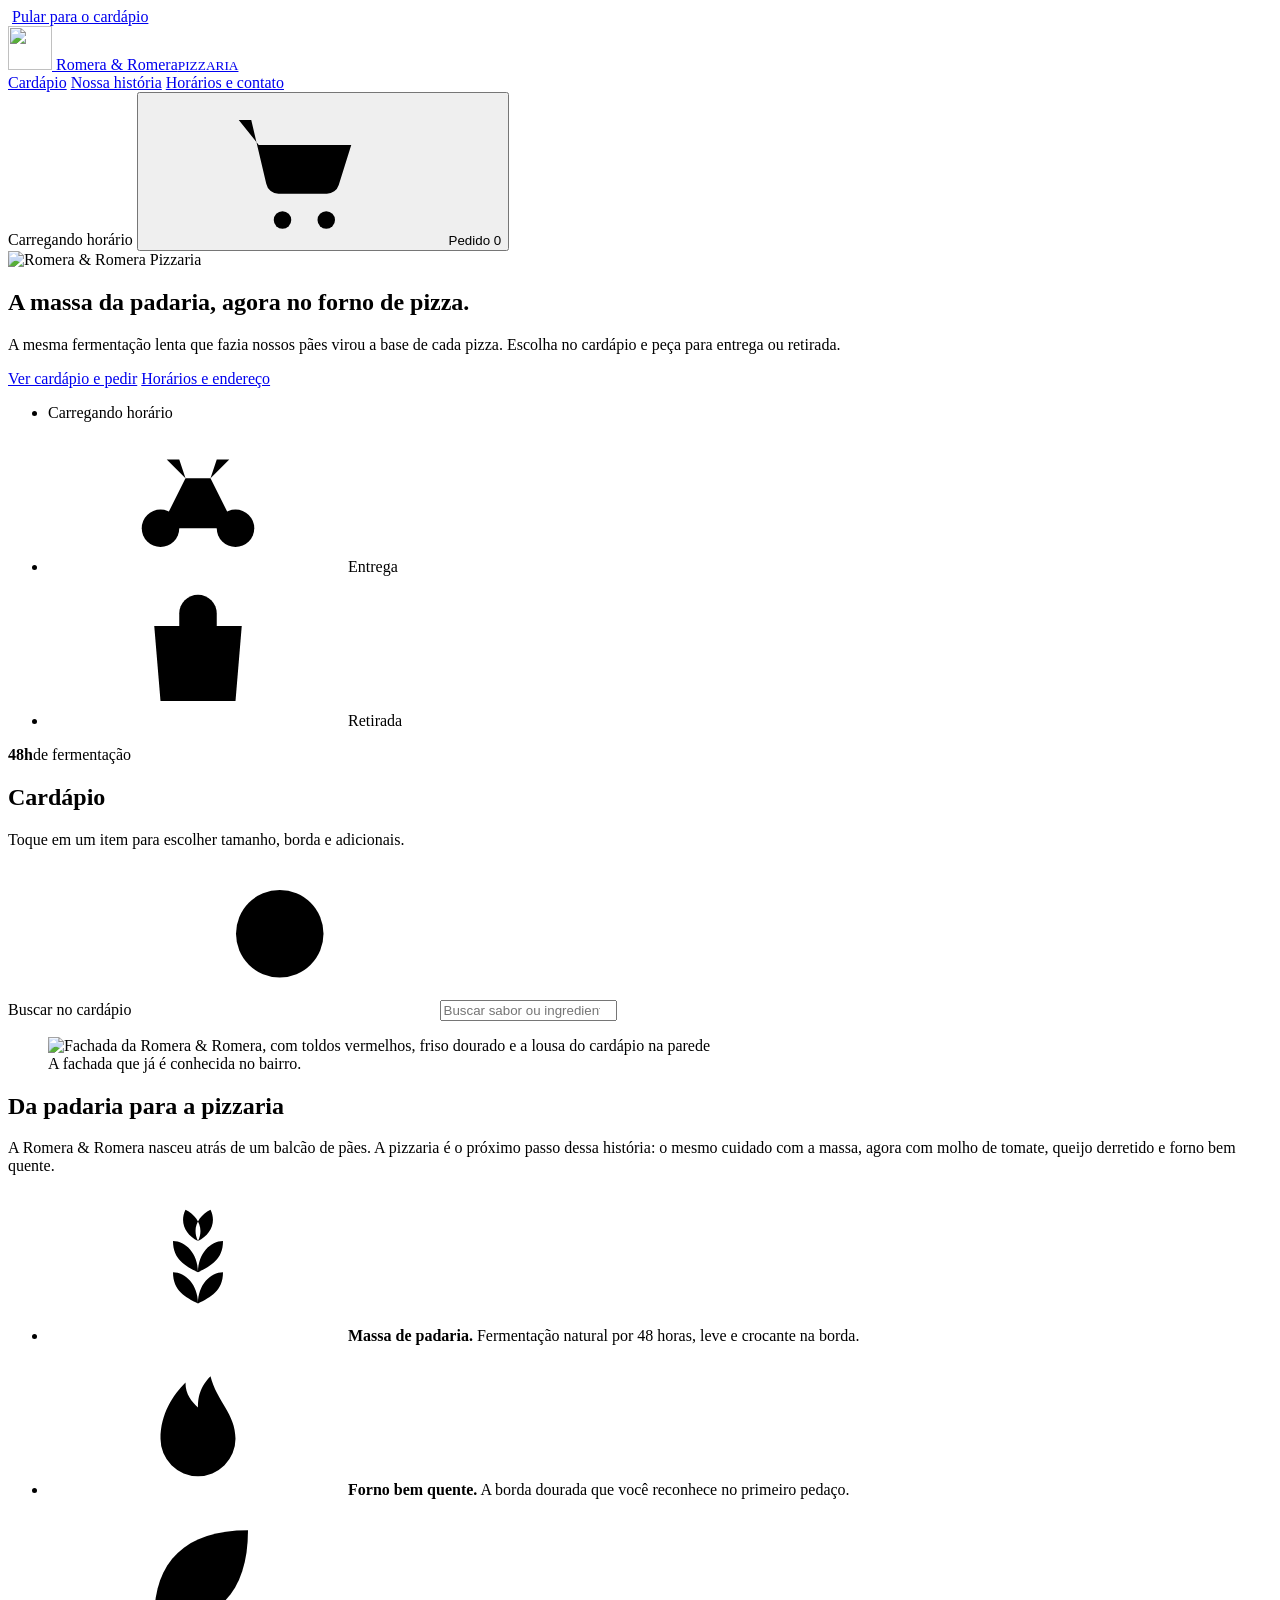
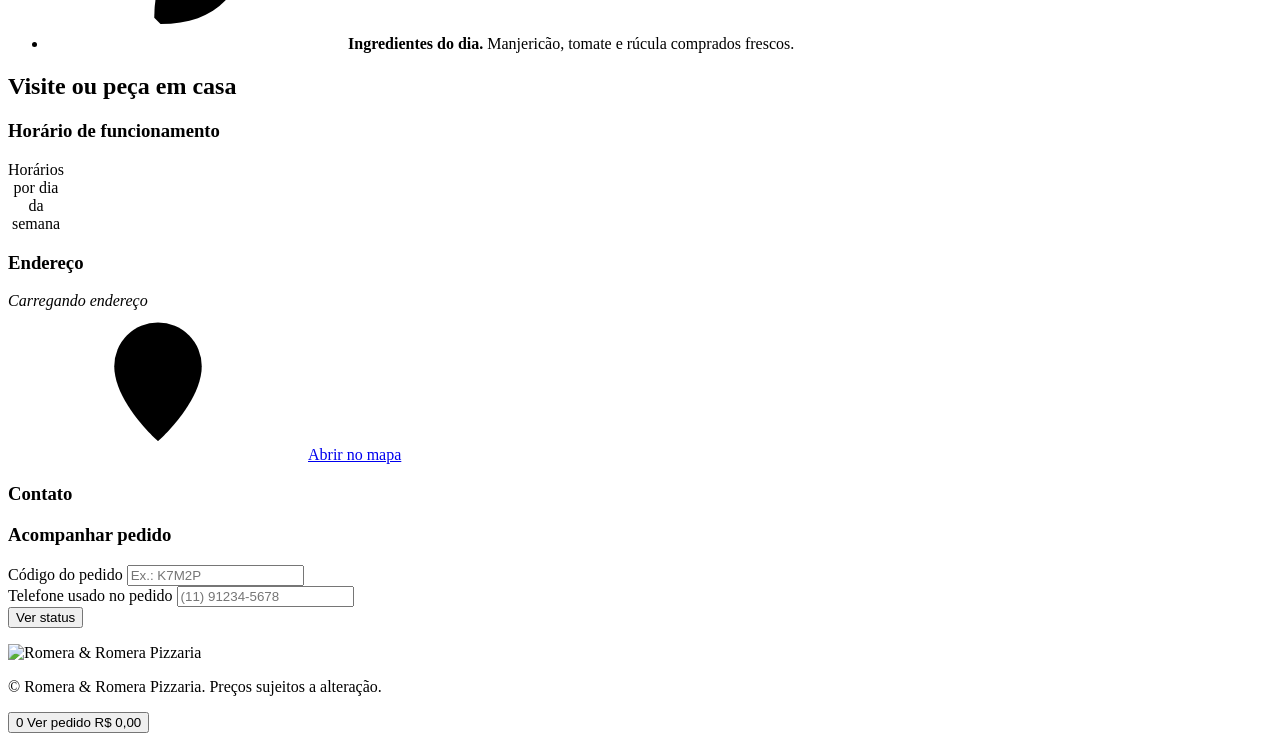
==== frontend/index.html @ e9154f41 "Add Romera & Romera Pizzaria site and fix menu scroll freeze Import the project (frontend + backend)" ====
<!doctype html>
<html lang="pt-BR">
<head>
  <meta charset="utf-8" />
  <meta name="viewport" content="width=device-width, initial-scale=1, viewport-fit=cover" />
  <title>Romera &amp; Romera Pizzaria | Cardápio e pedidos online</title>
  <meta name="description" content="Pizzas com a massa de fermentação lenta da padaria Romera & Romera. Veja o cardápio, preços e peça para entrega ou retirada." />
  <meta name="theme-color" content="#9B2226" />
  <meta property="og:title" content="Romera & Romera Pizzaria" />
  <meta property="og:description" content="A massa da padaria, agora no forno de pizza." />
  <meta property="og:image" content="/assets/fachada.webp" />
  <link rel="icon" href="/assets/favicon.svg" type="image/svg+xml" />
  <link rel="preconnect" href="https://fonts.googleapis.com" />
  <link rel="preconnect" href="https://fonts.gstatic.com" crossorigin />
  <link rel="stylesheet" href="https://fonts.googleapis.com/css2?family=Cinzel:wght@600;700&family=Figtree:wght@400;600;700;800&display=swap" />
  <link rel="stylesheet" href="/css/tokens.css" />
  <link rel="stylesheet" href="/css/base.css" />
  <link rel="stylesheet" href="/css/components.css" />
  <link rel="stylesheet" href="/css/site.css" />
  <script type="module" src="/js/app.js"></script>
</head>
<body>
  <!-- Ícones (traço 2px, cantos arredondados) -->
  <svg class="sprite" width="0" height="0" aria-hidden="true">
    <symbol id="i-cart" viewBox="0 0 24 24"><path d="M3 4h2l2.4 10.2a2 2 0 0 0 2 1.6h7.7a2 2 0 0 0 1.9-1.4L21 8H6.2"/><circle cx="10" cy="20" r="1.4"/><circle cx="17" cy="20" r="1.4"/></symbol>
    <symbol id="i-plus" viewBox="0 0 24 24"><path d="M12 5v14M5 12h14"/></symbol>
    <symbol id="i-minus" viewBox="0 0 24 24"><path d="M5 12h14"/></symbol>
    <symbol id="i-close" viewBox="0 0 24 24"><path d="M6 6l12 12M18 6L6 18"/></symbol>
    <symbol id="i-check" viewBox="0 0 24 24"><path d="M5 12.5l4.5 4.5L19 7.5"/></symbol>
    <symbol id="i-trash" viewBox="0 0 24 24"><path d="M4 7h16M10 11v6M14 11v6M6 7l1 12a2 2 0 0 0 2 2h6a2 2 0 0 0 2-2l1-12M9 7V4h6v3"/></symbol>
    <symbol id="i-search" viewBox="0 0 24 24"><circle cx="11" cy="11" r="7"/><path d="M20 20l-4-4"/></symbol>
    <symbol id="i-clock" viewBox="0 0 24 24"><circle cx="12" cy="12" r="9"/><path d="M12 7v5l3 2"/></symbol>
    <symbol id="i-pin" viewBox="0 0 24 24"><path d="M12 21s7-6.2 7-12a7 7 0 1 0-14 0c0 5.8 7 12 7 12z"/><circle cx="12" cy="9" r="2.5"/></symbol>
    <symbol id="i-phone" viewBox="0 0 24 24"><path d="M5 4h4l2 5-2.5 1.5a11 11 0 0 0 5 5L15 13l5 2v4a2 2 0 0 1-2 2A16 16 0 0 1 3 6a2 2 0 0 1 2-2"/></symbol>
    <symbol id="i-mail" viewBox="0 0 24 24"><rect x="3" y="5" width="18" height="14" rx="2"/><path d="M3 7l9 6 9-6"/></symbol>
    <symbol id="i-whatsapp" viewBox="0 0 24 24"><path d="M4 20l1.3-4A8 8 0 1 1 8 18.8z"/><path d="M9 9.5c0 3 2.5 5.5 5.5 5.5l1-1.5-2-1-1 .8a4 4 0 0 1-1.8-1.8l.8-1-1-2z"/></symbol>
    <symbol id="i-instagram" viewBox="0 0 24 24"><rect x="3.5" y="3.5" width="17" height="17" rx="5"/><circle cx="12" cy="12" r="4"/><circle cx="17.2" cy="6.8" r=".6"/></symbol>
    <symbol id="i-facebook" viewBox="0 0 24 24"><path d="M14 8h3V4h-3a4 4 0 0 0-4 4v2H7v4h3v7h4v-7h3l1-4h-4V8z"/></symbol>
    <symbol id="i-leaf" viewBox="0 0 24 24"><path d="M5 19c0-9 5-14 15-14 0 10-5 15-14 15"/><path d="M5 19l8-8"/></symbol>
    <symbol id="i-pepper" viewBox="0 0 24 24"><path d="M14 6c4 1 6 4 5 8-1 5-7 8-14 7 5-2 7-6 7-10 0-3 1-4 2-5z"/><path d="M14 6c0-2 1-3 3-3"/></symbol>
    <symbol id="i-star" viewBox="0 0 24 24"><path d="M12 3l2.7 5.6 6.1.9-4.4 4.3 1 6.1L12 17l-5.4 2.9 1-6.1-4.4-4.3 6.1-.9z"/></symbol>
    <symbol id="i-spark" viewBox="0 0 24 24"><path d="M12 3v4M12 17v4M3 12h4M17 12h4M6 6l2.5 2.5M15.5 15.5L18 18M6 18l2.5-2.5M15.5 8.5L18 6"/></symbol>
    <symbol id="i-bike" viewBox="0 0 24 24"><circle cx="6" cy="17" r="3"/><circle cx="18" cy="17" r="3"/><path d="M6 17l4-8h4l4 8M10 9l-1-3H7M14 9l1-3h2"/></symbol>
    <symbol id="i-bag" viewBox="0 0 24 24"><path d="M5 8h14l-1 12H6z"/><path d="M9 8V6a3 3 0 0 1 6 0v2"/></symbol>
    <symbol id="i-wheat" viewBox="0 0 24 24"><path d="M12 22V8"/><path d="M12 8c-2-1-3-3-2-5 2 1 3 3 2 5zM12 8c2-1 3-3 2-5-2 1-3 3-2 5zM12 13c-2-1-4-2-4-5 2 0 4 2 4 5zM12 13c2-1 4-2 4-5-2 0-4 2-4 5zM12 18c-2-1-4-2-4-5 2 0 4 2 4 5zM12 18c2-1 4-2 4-5-2 0-4 2-4 5z"/></symbol>
    <symbol id="i-flame" viewBox="0 0 24 24"><path d="M12 21a6 6 0 0 0 6-6c0-4-3-6-4-10-2 2-2 4-2 5-1-1-2-2-2-4-2 2-4 5-4 9a6 6 0 0 0 6 6z"/></symbol>
    <symbol id="i-back" viewBox="0 0 24 24"><path d="M15 5l-7 7 7 7"/></symbol>
    <symbol id="i-alert" viewBox="0 0 24 24"><circle cx="12" cy="12" r="9"/><path d="M12 7v6M12 16.5v.5"/></symbol>
  </svg>

  <a class="skip-link" href="#cardapio">Pular para o cardápio</a>

  <header class="site-header awning-edge">
    <div class="container site-header__inner">
      <a class="brand" href="#inicio" aria-label="Romera &amp; Romera Pizzaria, início">
        <img src="/assets/logo-mark.svg" alt="" width="44" height="44" />
        <span class="brand__name">Romera &amp; Romera<small>PIZZARIA</small></span>
      </a>
      <nav class="site-nav" aria-label="Principal">
        <a href="#cardapio">Cardápio</a>
        <a href="#nossa-historia">Nossa história</a>
        <a href="#visite">Horários e contato</a>
      </nav>
      <span class="status-pill header-status" data-store-status>Carregando horário</span>
      <button class="cart-btn" type="button" data-open-cart aria-label="Abrir pedido, 0 itens">
        <svg class="icon"><use href="#i-cart"/></svg>
        <span class="cart-btn__label">Pedido</span>
        <span class="cart-btn__count" data-cart-count>0</span>
      </button>
    </div>
  </header>

  <main id="inicio">
    <section class="hero lousa framed" aria-labelledby="hero-title">
      <div class="container hero__grid">
        <div class="hero__text">
          <img class="hero__logo" src="/assets/logo-dark.svg" alt="Romera &amp; Romera Pizzaria" width="250" height="235" />
          <h1 id="hero-title">A massa da padaria, agora no forno de pizza.</h1>
          <p class="hero__lead">A mesma fermentação lenta que fazia nossos pães virou a base de cada pizza. Escolha no cardápio e peça para entrega ou retirada.</p>
          <div class="hero__actions">
            <a class="btn btn--gold" href="#cardapio">Ver cardápio e pedir</a>
            <a class="btn btn--ghost btn--on-dark" href="#visite">Horários e endereço</a>
          </div>
          <ul class="hero__facts">
            <li><span class="status-pill" data-store-status>Carregando horário</span></li>
            <li><svg class="icon"><use href="#i-bike"/></svg><span data-delivery-time>Entrega</span></li>
            <li><svg class="icon"><use href="#i-bag"/></svg><span data-pickup-time>Retirada</span></li>
          </ul>
        </div>
        <div class="hero__art" aria-hidden="true">
          <div class="hero__spin">
            <div class="hero__pizza" data-hero-pizza></div>
            <div class="hero__slice" data-hero-slice></div>
          </div>
          <div class="hero__seal"><span><strong>48h</strong>de fermentação</span></div>
        </div>
      </div>
    </section>

    <div class="frieze" role="presentation"></div>

    <section class="menu" id="cardapio" aria-labelledby="menu-title">
      <div class="container">
        <div class="section-head">
          <div>
            <h2 id="menu-title">Cardápio</h2>
            <p>Toque em um item para escolher tamanho, borda e adicionais.</p>
          </div>
          <div class="search">
            <label class="visually-hidden" for="menu-search">Buscar no cardápio</label>
            <svg class="icon"><use href="#i-search"/></svg>
            <input class="input" id="menu-search" type="search" placeholder="Buscar sabor ou ingrediente" autocomplete="off" />
          </div>
        </div>

        <nav class="category-nav" aria-label="Categorias do cardápio">
          <ul class="category-nav__list" data-category-nav></ul>
        </nav>

        <div data-menu aria-live="polite" aria-busy="true">
          <div class="product-grid">
            <div class="skeleton skeleton--card"></div><div class="skeleton skeleton--card"></div><div class="skeleton skeleton--card"></div>
          </div>
        </div>
      </div>
    </section>

    <section class="story" id="nossa-historia" aria-labelledby="story-title">
      <div class="container story__grid">
        <figure class="story__photo">
          <img src="/assets/fachada.webp" alt="Fachada da Romera &amp; Romera, com toldos vermelhos, friso dourado e a lousa do cardápio na parede" width="1024" height="768" loading="lazy" decoding="async" />
          <figcaption>A fachada que já é conhecida no bairro.</figcaption>
        </figure>
        <div class="story__text">
          <h2 id="story-title">Da padaria para a pizzaria</h2>
          <p>A Romera &amp; Romera nasceu atrás de um balcão de pães. A pizzaria é o próximo passo dessa história: o mesmo cuidado com a massa, agora com molho de tomate, queijo derretido e forno bem quente.</p>
          <ul class="story__points">
            <li><svg class="icon"><use href="#i-wheat"/></svg><span><strong>Massa de padaria.</strong> Fermentação natural por 48 horas, leve e crocante na borda.</span></li>
            <li><svg class="icon"><use href="#i-flame"/></svg><span><strong>Forno bem quente.</strong> A borda dourada que você reconhece no primeiro pedaço.</span></li>
            <li><svg class="icon"><use href="#i-leaf"/></svg><span><strong>Ingredientes do dia.</strong> Manjericão, tomate e rúcula comprados frescos.</span></li>
          </ul>
        </div>
      </div>
    </section>

    <section class="visit" id="visite" aria-labelledby="visit-title">
      <div class="container">
        <div class="visit__board lousa framed">
          <h2 id="visit-title">Visite ou peça em casa</h2>
          <div class="visit__grid">
            <div class="visit__block">
              <h3>Horário de funcionamento</h3>
              <table class="hours"><caption class="visually-hidden">Horários por dia da semana</caption><tbody data-hours></tbody></table>
            </div>
            <div class="visit__block">
              <h3>Endereço</h3>
              <address class="visit__address" data-address>Carregando endereço</address>
              <a class="btn btn--gold btn--sm" data-maps href="#" target="_blank" rel="noopener">
                <svg class="icon"><use href="#i-pin"/></svg>Abrir no mapa
              </a>
              <p class="visit__address visit__note" data-delivery-area></p>
            </div>
            <div class="visit__block">
              <h3>Contato</h3>
              <ul class="contact-list" data-contacts></ul>
              <div class="socials" data-socials></div>
            </div>
          </div>

          <div class="track">
            <h3>Acompanhar pedido</h3>
            <form data-track-form novalidate>
              <div class="field">
                <label for="track-code">Código do pedido</label>
                <input class="input" id="track-code" name="code" maxlength="5" autocomplete="off" placeholder="Ex.: K7M2P" required />
              </div>
              <div class="field">
                <label for="track-phone">Telefone usado no pedido</label>
                <input class="input" id="track-phone" name="phone" type="tel" inputmode="tel" autocomplete="tel" placeholder="(11) 91234-5678" required />
              </div>
              <button class="btn btn--gold" type="submit">Ver status</button>
            </form>
            <p class="track-result" data-track-result role="status"></p>
          </div>
        </div>
      </div>
    </section>
  </main>

  <footer class="site-footer">
    <div class="container site-footer__inner">
      <img src="/assets/logo-dark.svg" alt="Romera &amp; Romera Pizzaria" width="120" height="113" loading="lazy" />
      <p data-footer-address></p>
      <p>© <span data-year></span> Romera &amp; Romera Pizzaria. Preços sujeitos a alteração.</p>
    </div>
  </footer>

  <div class="cart-bar" data-cart-bar>
    <button class="btn btn--split" type="button" data-open-cart tabindex="-1">
      <span><span class="cart-bar__count" data-cart-count>0</span> Ver pedido</span>
      <span data-cart-total>R$ 0,00</span>
    </button>
  </div>

  <dialog class="sheet" id="product-sheet" aria-labelledby="pd-title"></dialog>
  <dialog class="sheet sheet--side" id="cart-sheet" aria-labelledby="cart-title"></dialog>
  <div class="toast-region" aria-live="polite" aria-atomic="false" data-toasts></div>
</body>
</html>
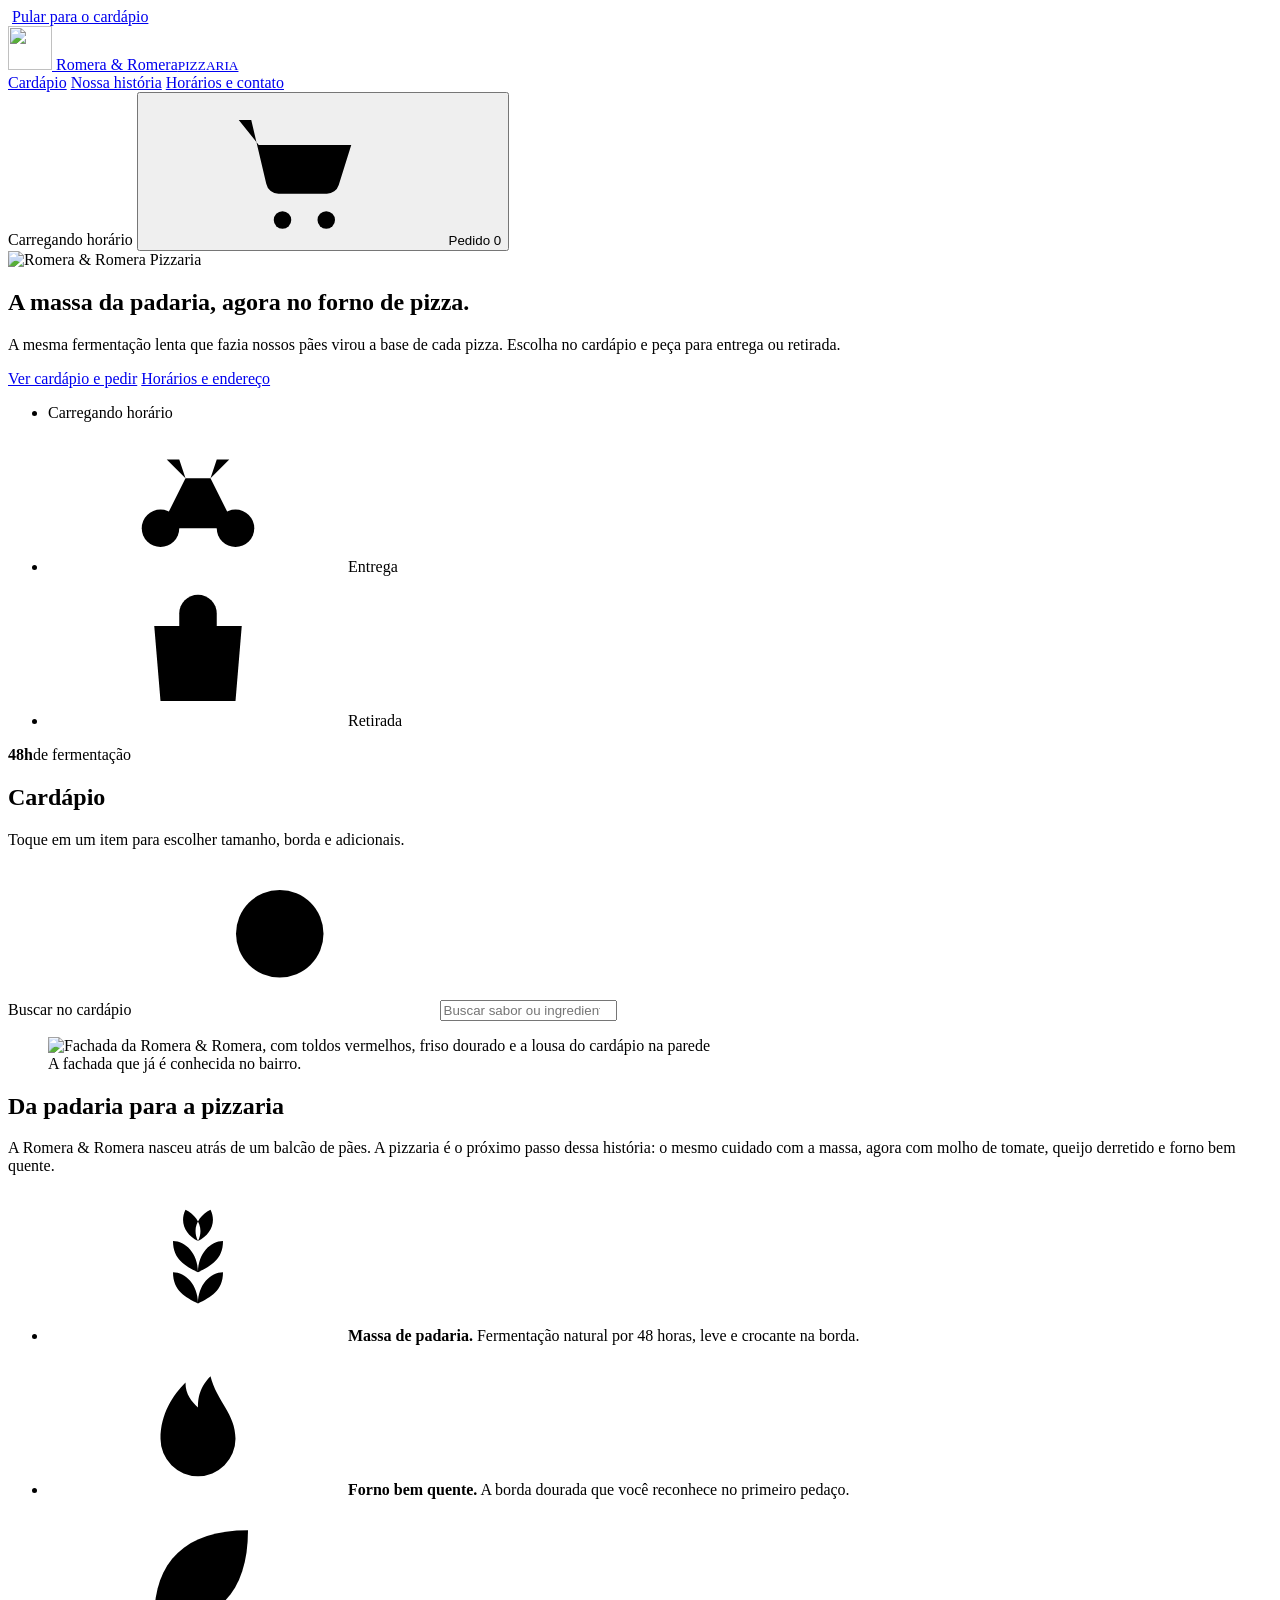
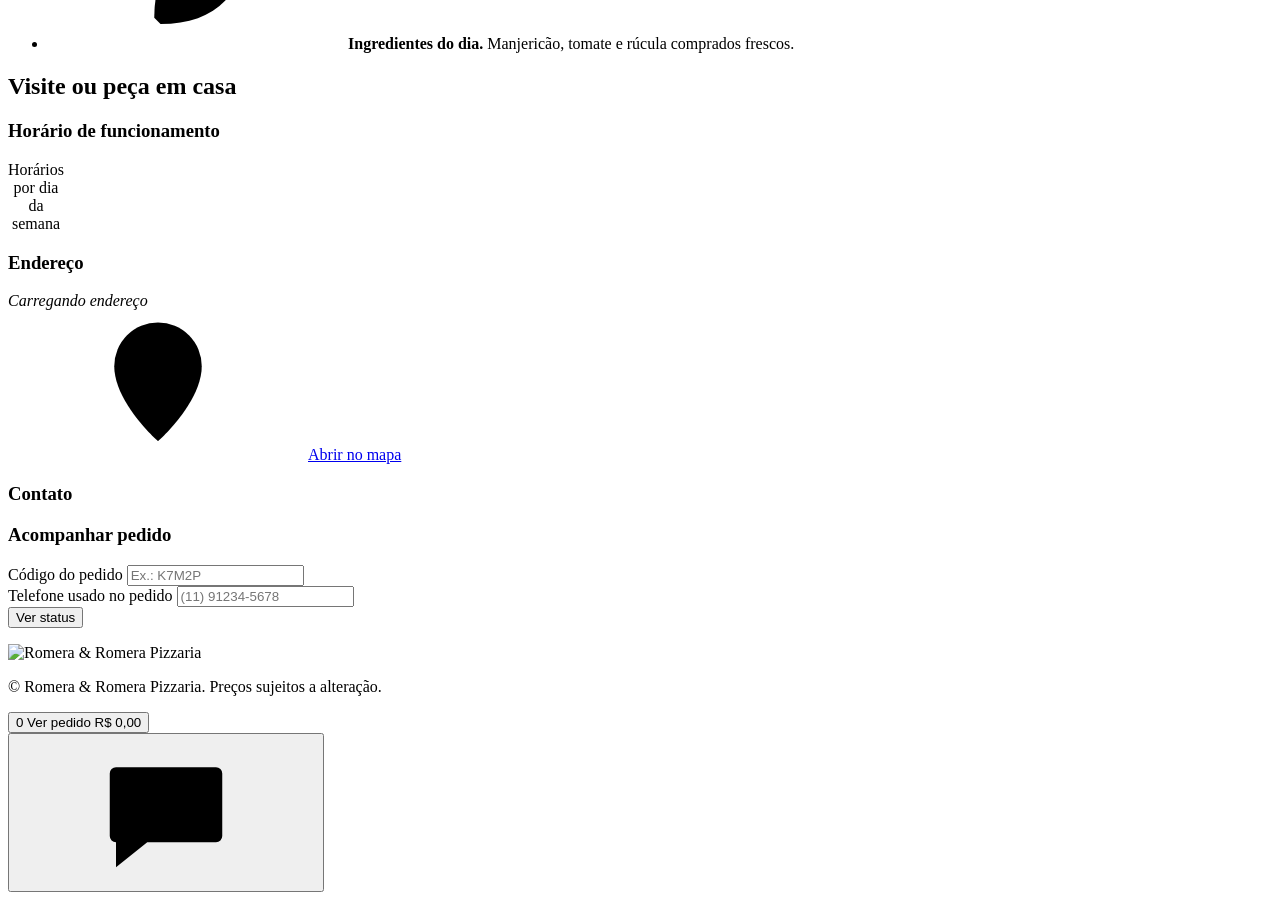
==== commit 0b4cd97d: "Add support chat widget with rule-based FAQ bot and WhatsApp escalation Adds a round floating button" ====
--- a/frontend/index.html
+++ b/frontend/index.html
@@ -46,6 +46,7 @@
     <symbol id="i-flame" viewBox="0 0 24 24"><path d="M12 21a6 6 0 0 0 6-6c0-4-3-6-4-10-2 2-2 4-2 5-1-1-2-2-2-4-2 2-4 5-4 9a6 6 0 0 0 6 6z"/></symbol>
     <symbol id="i-back" viewBox="0 0 24 24"><path d="M15 5l-7 7 7 7"/></symbol>
     <symbol id="i-alert" viewBox="0 0 24 24"><circle cx="12" cy="12" r="9"/><path d="M12 7v6M12 16.5v.5"/></symbol>
+    <symbol id="i-chat" viewBox="0 0 24 24"><path d="M4 5h16a1 1 0 0 1 1 1v10a1 1 0 0 1-1 1H9l-5 4v-4H4a1 1 0 0 1-1-1V6a1 1 0 0 1 1-1z"/></symbol>
   </svg>
 
   <a class="skip-link" href="#cardapio">Pular para o cardápio</a>
@@ -204,6 +205,10 @@
 
   <dialog class="sheet" id="product-sheet" aria-labelledby="pd-title"></dialog>
   <dialog class="sheet sheet--side" id="cart-sheet" aria-labelledby="cart-title"></dialog>
+  <dialog class="sheet sheet--side" id="support-sheet" aria-labelledby="support-title"></dialog>
+  <button class="fab fab--support" type="button" data-open-support aria-label="Abrir suporte">
+    <svg class="icon"><use href="#i-chat"/></svg>
+  </button>
   <div class="toast-region" aria-live="polite" aria-atomic="false" data-toasts></div>
 </body>
 </html>
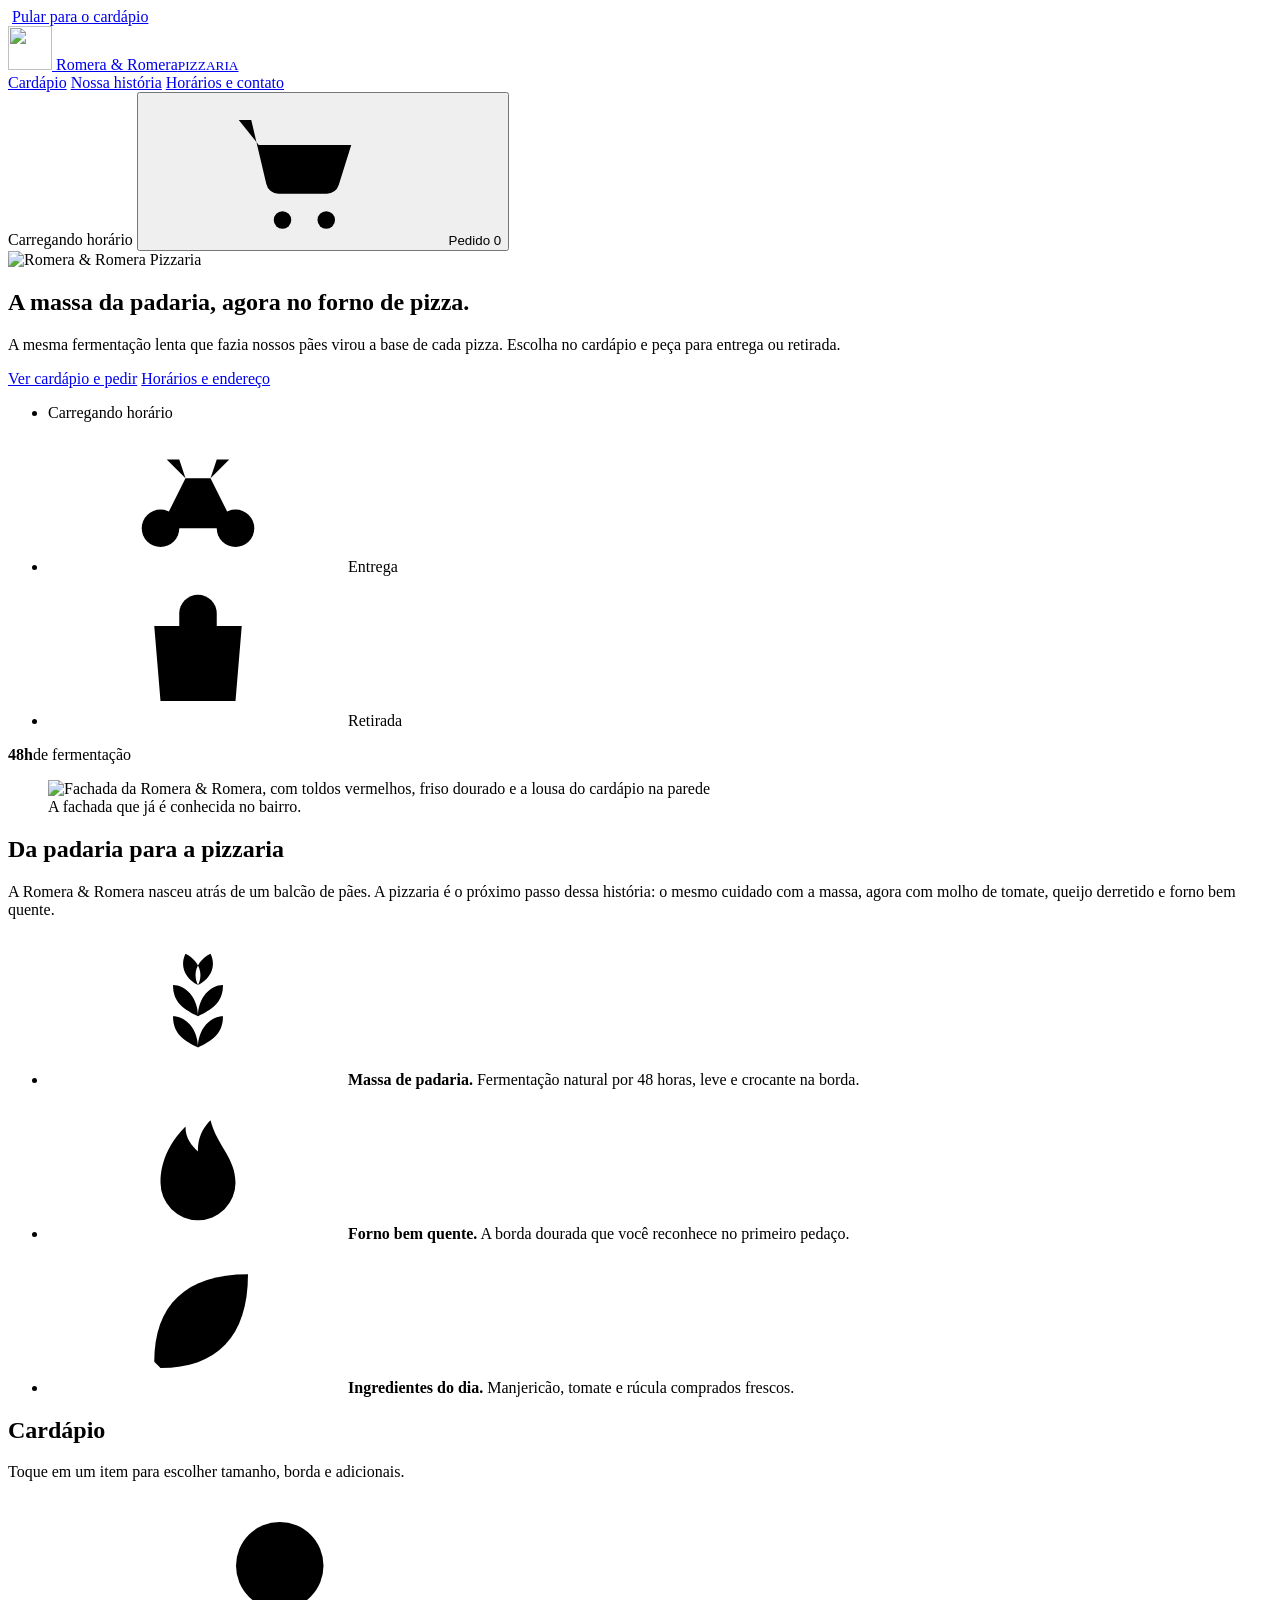
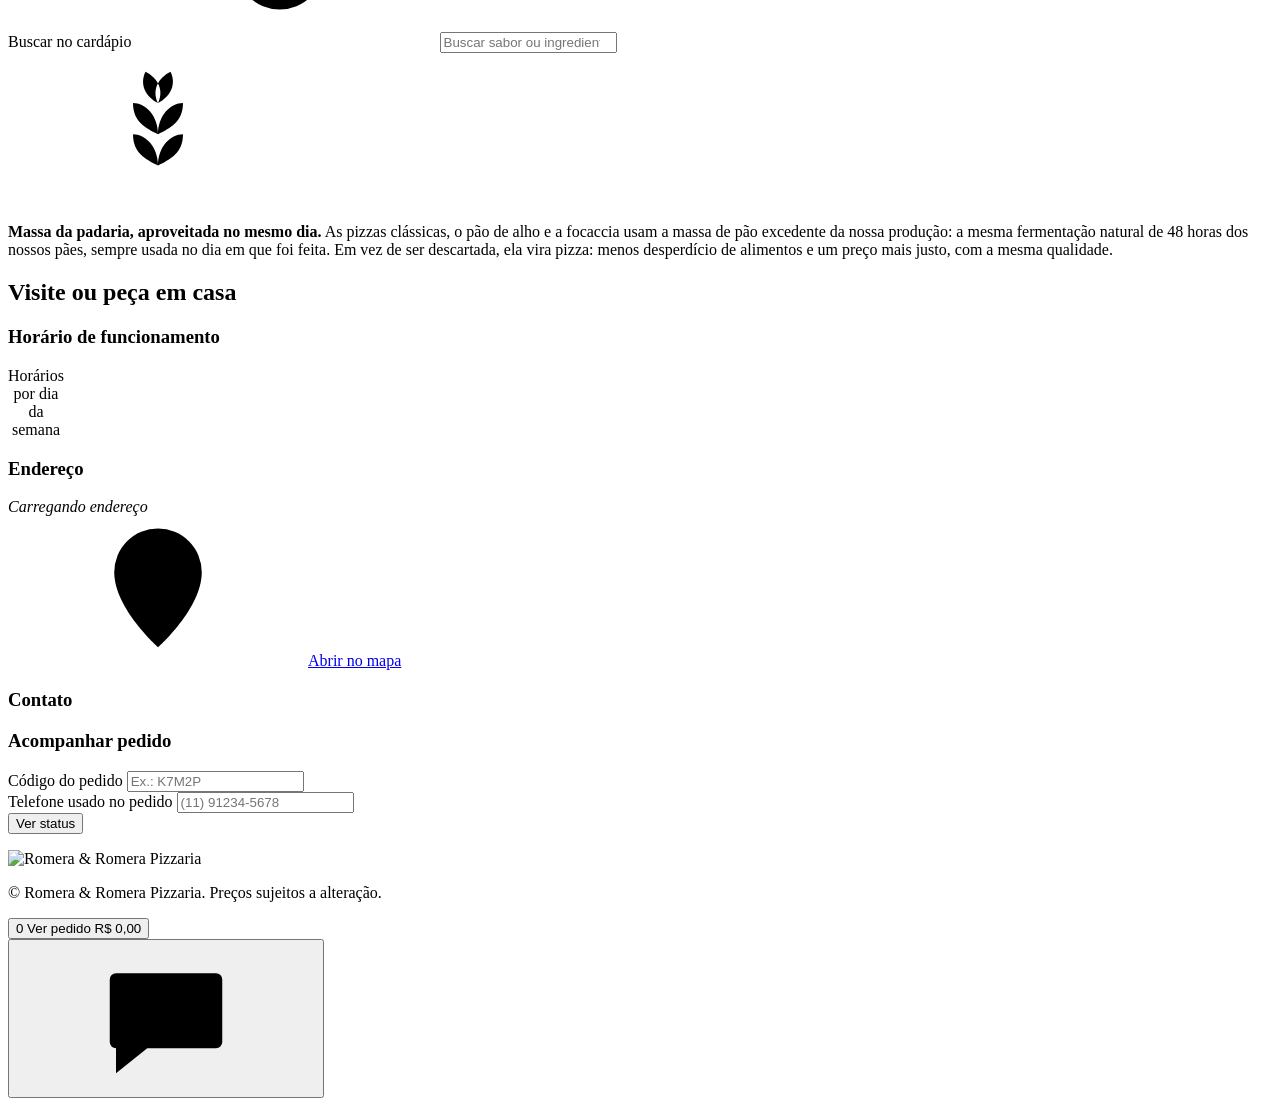
==== commit f7ac0c54: "Move bakery story above the menu, add dough-reuse note and two combos - "Da padaria para a pizzaria"" ====
--- a/frontend/index.html
+++ b/frontend/index.html
@@ -3,6 +3,7 @@
 <head>
   <meta charset="utf-8" />
   <meta name="viewport" content="width=device-width, initial-scale=1, viewport-fit=cover" />
+  <meta name="color-scheme" content="light" />
   <title>Romera &amp; Romera Pizzaria | Cardápio e pedidos online</title>
   <meta name="description" content="Pizzas com a massa de fermentação lenta da padaria Romera & Romera. Veja o cardápio, preços e peça para entrega ou retirada." />
   <meta name="theme-color" content="#9B2226" />
@@ -100,32 +101,6 @@
 
     <div class="frieze" role="presentation"></div>
 
-    <section class="menu" id="cardapio" aria-labelledby="menu-title">
-      <div class="container">
-        <div class="section-head">
-          <div>
-            <h2 id="menu-title">Cardápio</h2>
-            <p>Toque em um item para escolher tamanho, borda e adicionais.</p>
-          </div>
-          <div class="search">
-            <label class="visually-hidden" for="menu-search">Buscar no cardápio</label>
-            <svg class="icon"><use href="#i-search"/></svg>
-            <input class="input" id="menu-search" type="search" placeholder="Buscar sabor ou ingrediente" autocomplete="off" />
-          </div>
-        </div>
-
-        <nav class="category-nav" aria-label="Categorias do cardápio">
-          <ul class="category-nav__list" data-category-nav></ul>
-        </nav>
-
-        <div data-menu aria-live="polite" aria-busy="true">
-          <div class="product-grid">
-            <div class="skeleton skeleton--card"></div><div class="skeleton skeleton--card"></div><div class="skeleton skeleton--card"></div>
-          </div>
-        </div>
-      </div>
-    </section>
-
     <section class="story" id="nossa-historia" aria-labelledby="story-title">
       <div class="container story__grid">
         <figure class="story__photo">
@@ -140,6 +115,37 @@
             <li><svg class="icon"><use href="#i-flame"/></svg><span><strong>Forno bem quente.</strong> A borda dourada que você reconhece no primeiro pedaço.</span></li>
             <li><svg class="icon"><use href="#i-leaf"/></svg><span><strong>Ingredientes do dia.</strong> Manjericão, tomate e rúcula comprados frescos.</span></li>
           </ul>
+        </div>
+      </div>
+    </section>
+
+    <section class="menu" id="cardapio" aria-labelledby="menu-title">
+      <div class="container">
+        <div class="section-head">
+          <div>
+            <h2 id="menu-title">Cardápio</h2>
+            <p>Toque em um item para escolher tamanho, borda e adicionais.</p>
+          </div>
+          <div class="search">
+            <label class="visually-hidden" for="menu-search">Buscar no cardápio</label>
+            <svg class="icon"><use href="#i-search"/></svg>
+            <input class="input" id="menu-search" type="search" placeholder="Buscar sabor ou ingrediente" autocomplete="off" />
+          </div>
+        </div>
+
+        <aside class="menu-note" aria-label="Sobre a nossa massa">
+          <svg class="icon"><use href="#i-wheat"/></svg>
+          <p><strong>Massa da padaria, aproveitada no mesmo dia.</strong> As pizzas clássicas, o pão de alho e a focaccia usam a massa de pão excedente da nossa produção: a mesma fermentação natural de 48 horas dos nossos pães, sempre usada no dia em que foi feita. Em vez de ser descartada, ela vira pizza: menos desperdício de alimentos e um preço mais justo, com a mesma qualidade.</p>
+        </aside>
+
+        <nav class="category-nav" aria-label="Categorias do cardápio">
+          <ul class="category-nav__list" data-category-nav></ul>
+        </nav>
+
+        <div data-menu aria-live="polite" aria-busy="true">
+          <div class="product-grid">
+            <div class="skeleton skeleton--card"></div><div class="skeleton skeleton--card"></div><div class="skeleton skeleton--card"></div>
+          </div>
         </div>
       </div>
     </section>
@@ -205,7 +211,7 @@
 
   <dialog class="sheet" id="product-sheet" aria-labelledby="pd-title"></dialog>
   <dialog class="sheet sheet--side" id="cart-sheet" aria-labelledby="cart-title"></dialog>
-  <dialog class="sheet sheet--side" id="support-sheet" aria-labelledby="support-title"></dialog>
+  <div class="support-box" data-support-box role="dialog" aria-modal="false" aria-labelledby="support-title" aria-hidden="true" inert></div>
   <button class="fab fab--support" type="button" data-open-support aria-label="Abrir suporte">
     <svg class="icon"><use href="#i-chat"/></svg>
   </button>
